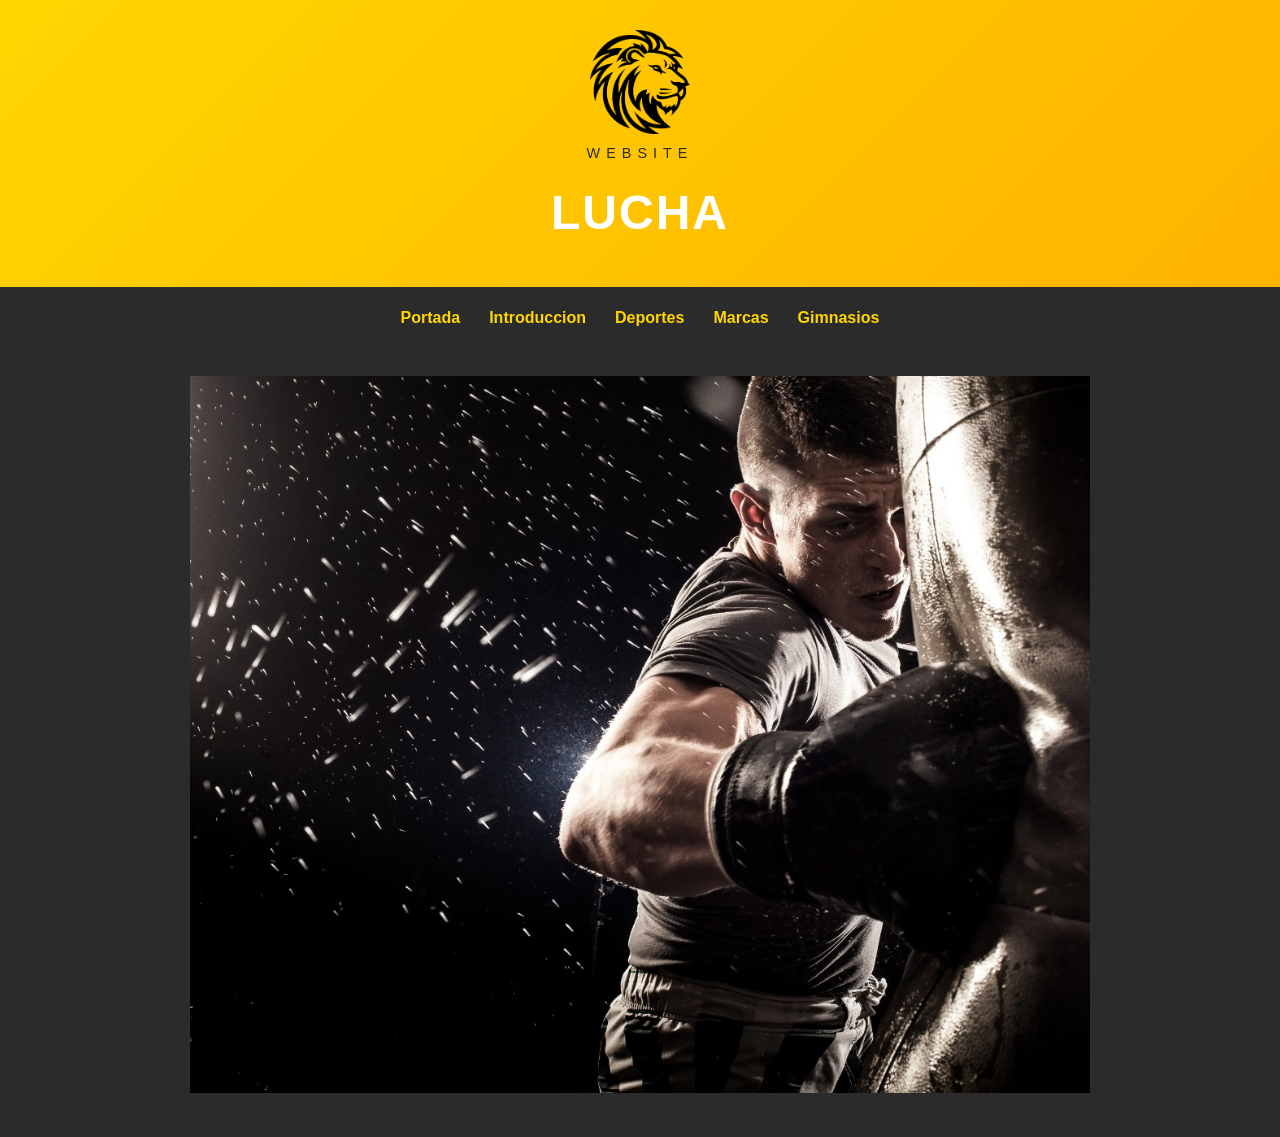
==== index.html @ 3c6f9ee6 "Add files via upload" ====
<!DOCTYPE html>
<html lang="es">
    <head>
        <meta charset="UTF-8">
        <meta http-equiv="X-UA-Compatible" content="IE=edge">
        <meta name="viewport" content="width=device-width, initial-scale=1.0">
            <title>Plantilla Amarillo</title>
        <link rel="stylesheet" href="introduccion.css">
    </head>
    <body>
        <header>
            <img src="descargar.png" alt="logo" width= "100"> 
                <h2>website</h2>
                    <h1>Lucha</h1>
        </header>
        <nav>
             <a href="Portada.html">Portada</a>
            <a href="Introduccion.html">Introduccion</a>
            <a href="Deportes.html">Deportes</a>
            <a href="Marcas.html">Marcas</a>
            <a href="Gimnasios.html">Gimnasios</a>
            <section class="imagen-grande">
    <img src="lg-b-captura de pantalla 2024-02-05 190219.png" alt="Descripción de la imagen">
</section>
        </nav>
---- introduccion.css ----
@import url('https://fonts.googleapis.com/css2?family=Anybody&display=swap');

* {
    margin:0;
    padding:0;
    box-sizing: border-box;
}

body{
    min-height: 100vh;
    background-color: #fff;
    color:#000;
    font-family: 'Anybody', cursive;
}

header {
    /* min-height: 300px; */
    background-color: rgba(158, 20, 20, 0.904);
    text-align: center;
    padding:60px;
    
}
header h1{
    font-size: 2.5em;
    color: #ffff;
}
nav {
    /* height: 50px; */
    background-color: #000;
    color:#fff;
    text-align: center;
}
nav a{
    text-decoration: none;
    color:#fff;
    padding:15px 20px;
    display:inline-block;
    /* background-color: red; */
}

nav a:hover{
    text-decoration: underline;
}
main article{
    /* background-color: red; */
    padding:20px 0;
    overflow: hidden;
    
}
main article h2{
    width:40%;
    min-width: 400px;
    background-color: rgba(158, 20, 20, 0.904);
    padding:20px;
    
}
main article .contenido{
    padding:30px;
    /* background-color: aqua; */
}
main article img{
    
    width: 40%;
    min-width: 100px;
    max-width: 200px;
    margin-right: 20px;;
    float:left;
}
main article p{
    margin-top:20px;
    /* margin-left:20px; */
    line-height: 25px;
}
main .info{
    background-color: rgb(138, 9, 9);
    text-align: center;
    font-weight: bolder;
    
}
main .info p{
    padding:40px 20% 0;
    line-height: 20px;;
}

main .info img{
    width: 20%;
    max-width: 200px;
    /* border:5px solid #fff; */
    margin-bottom: -20px;
}
footer{
    /* height: 50px; */
    background-color: #000;
    color:#fff;
    text-align: center;
    padding:15px;
}
.imagen-grande {
    text-align: center;
    padding: 30px 20px;
}

.imagen-grande img {
    width: 100%;
    max-width: 900px;
    height: auto;
    display: block;
    margin: 0 auto;
}
:root {
    --amarillo: #ffd600;
    --oscuro: #2b2b2b;
    --fondo: #fffbe6;
    --verde: #2e9e44;
    --rojo: #d9432f;
}

* {
    box-sizing: border-box;
}

body {
    margin: 0;
    font-family: 'Poppins', sans-serif;
    background-color: var(--fondo);
    color: var(--oscuro);
    line-height: 1.6;
}

/* Cabecera */
header {
    background: linear-gradient(135deg, #ffd600, #ffb300);
    text-align: center;
    padding: 30px 20px;
}

header h1 {
    font-family: 'Oswald', sans-serif;
    font-size: clamp(1.8rem, 5vw, 3rem);
    text-transform: uppercase;
    letter-spacing: 2px;
    margin: 10px 0 5px;
}

header h2 {
    font-size: 0.9rem;
    font-weight: 400;
    letter-spacing: 6px;
    text-transform: uppercase;
    margin: 0;
}

/* Menú */
nav {
    background-color: var(--oscuro);
    display: flex;
    flex-wrap: wrap;
    justify-content: center;
    gap: 10px 25px;
    padding: 14px;
    position: sticky;
    top: 0;
    z-index: 10;
}

nav a {
    color: var(--amarillo);
    text-decoration: none;
    font-weight: 600;
    padding: 4px 2px;
    border-bottom: 2px solid transparent;
    transition: 0.2s;
}

nav a:hover {
    color: #fff;
    border-bottom-color: var(--amarillo);
}

/* Contenido principal en cuadrícula */
main {
    max-width: 1100px;
    margin: 40px auto;
    padding: 0 20px;
    display: grid;
    grid-template-columns: repeat(auto-fit, minmax(320px, 1fr));
    gap: 25px;
}

/* Tarjetas */
article {
    background: #fff;
    border-radius: 16px;
    padding: 25px;
    box-shadow: 0 6px 18px rgba(0, 0, 0, 0.1);
    border-top: 6px solid var(--amarillo);
    transition: transform 0.2s, box-shadow 0.2s;
}

article:hover {
    transform: translateY(-4px);
    box-shadow: 0 10px 24px rgba(0, 0, 0, 0.15);
}

article.beneficio { border-top-color: var(--verde); }
article.perjuicio { border-top-color: var(--rojo); }

article h2 {
    font-family: 'Oswald', sans-serif;
    text-align: center;
    text-transform: uppercase;
    letter-spacing: 1px;
    margin: 0 0 20px;
}

article h2::after {
    content: "";
    display: block;
    width: 60px;
    height: 4px;
    background: var(--amarillo);
    margin: 10px auto 0;
    border-radius: 2px;
}

/* Imágenes de las tarjetas (las vacías no se muestran) */
.contenido img {
    display: block;
    max-width: 100%;
    height: auto;
    margin: 0 auto 15px;
    border-radius: 12px;
}

.contenido img[src=""] {
    display: none;
}

/* Listas con iconos */
ul {
    list-style: none;
    margin: 0;
    padding: 0;
}

li {
    position: relative;
    padding-left: 30px;
    margin-bottom: 12px;
    font-size: 0.95rem;
}

li::before {
    position: absolute;
    left: 0;
    font-weight: bold;
}

.beneficio li::before {
    content: "✔";
    color: var(--verde);
}

.perjuicio li::before {
    content: "✖";
    color: var(--rojo);
}

/* Bloque destacado final */
.info {
    grid-column: 1 / -1;
    background: var(--oscuro);
    color: #fff;
    border-radius: 16px;
    padding: 30px;
    display: flex;
    align-items: center;
    justify-content: center;
    gap: 25px;
    text-align: center;
    flex-wrap: wrap;
}

.info p {
    max-width: 600px;
    margin: 0;
    font-size: 1.05rem;
}

.info img {
    width: 90px;
    height: 90px;
    padding: 12px;
    background: var(--amarillo);
    border-radius: 50%;
}

/* Pie de página */
footer {
    background: var(--amarillo);
    text-align: center;
    padding: 25px 20px;
}

footer p {
    margin: 0 0 8px;
}

footer h3 {
    font-family: 'Oswald', sans-serif;
    margin: 0;
    letter-spacing: 1px;
}
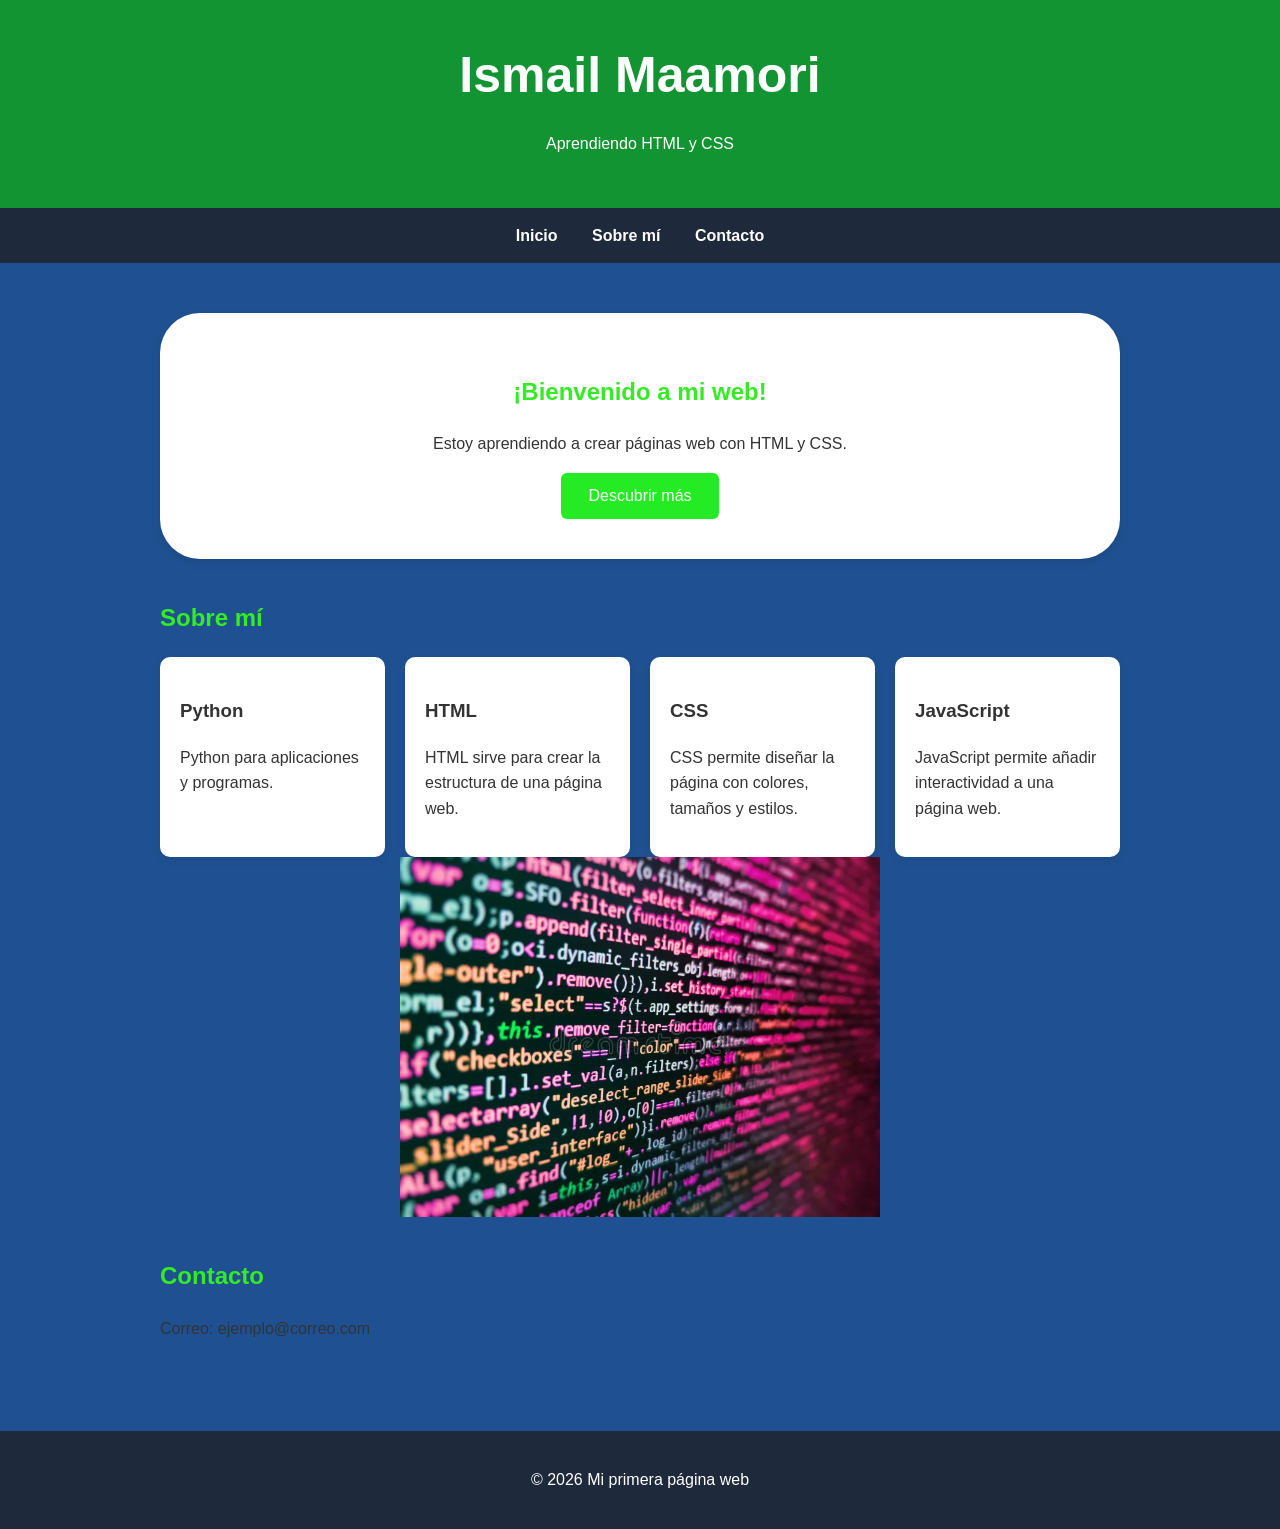
==== commit a2ea1630: "Add files via upload" ====
--- a/index.html
+++ b/index.html
@@ -1,25 +1,113 @@
 <!DOCTYPE html>
+
 <html lang="es">
-    <head>
-        <meta charset="UTF-8">
-        <meta http-equiv="X-UA-Compatible" content="IE=edge">
-        <meta name="viewport" content="width=device-width, initial-scale=1.0">
-            <title>Plantilla Amarillo</title>
-        <link rel="stylesheet" href="introduccion.css">
-    </head>
-    <body>
-        <header>
-            <img src="descargar.png" alt="logo" width= "100"> 
-                <h2>website</h2>
-                    <h1>Lucha</h1>
-        </header>
-        <nav>
-             <a href="Portada.html">Portada</a>
-            <a href="Introduccion.html">Introduccion</a>
-            <a href="Deportes.html">Deportes</a>
-            <a href="Marcas.html">Marcas</a>
-            <a href="Gimnasios.html">Gimnasios</a>
-            <section class="imagen-grande">
-    <img src="lg-b-captura de pantalla 2024-02-05 190219.png" alt="Descripción de la imagen">
-</section>
-        </nav>+
+<head>
+
+    <meta charset="UTF-8">
+
+    <meta name="viewport" content="width=device-width, initial-scale=1.0">
+
+    <title>Mi primera página web</title>
+
+    <link rel="stylesheet" href="costra.css">
+
+</head>
+
+<body>
+
+    <header>
+
+        <h1>Ismail Maamori</h1>
+
+        <p>Aprendiendo HTML y CSS</p>
+
+    </header>
+
+    <nav>
+
+        <a href="#inicio">Inicio</a>
+
+        <a href="#sobre-mi">Sobre mí</a>
+
+        <a href="#contacto">Contacto</a>
+
+    </nav>
+
+    <main>
+
+        <section id="inicio" class="presentacion">
+
+            <h2>¡Bienvenido a mi web!</h2>
+
+            <p>Estoy aprendiendo a crear páginas web con HTML y CSS.</p>
+
+            <button>Descubrir más</button>
+
+        </section>
+
+        <section id="sobre-mi">
+
+            <h2>Sobre mí</h2>
+
+            <div class="tarjetas">
+                <article class="tarjeta">
+
+                    <h3>Python</h3>
+
+                    <p>Python para aplicaciones y programas.</p>
+
+                </article>
+
+                <article class="tarjeta">
+
+                    <h3>HTML</h3>
+
+                    <p>HTML sirve para crear la estructura de una página web.</p>
+
+                </article>
+
+                <article class="tarjeta">
+
+                    <h3>CSS</h3>
+
+                    <p>CSS permite diseñar la página con colores, tamaños y estilos.</p>
+
+                </article>
+
+                <article class="tarjeta">
+
+                    <h3>JavaScript</h3>
+
+                    <p>JavaScript permite añadir interactividad a una página web.</p>
+
+                </article>
+
+            </div>
+
+            <img src="código-fuente-de-programación-equipo-tecnología-moderna-aplicación-codificación-por-desarrollador-programadores-software-en-241804713.webp" alt="Mi imagen" class="centrada">
+
+
+            </div>
+
+        </section>
+
+        <section id="contacto">
+
+            <h2>Contacto</h2>
+
+            <p>Correo: ejemplo@correo.com</p>
+
+        </section>
+
+    </main>
+
+    <footer>
+
+        <p>© 2026 Mi primera página web</p>
+
+    </footer>
+
+</body>
+
+</html>
--- a/costra.css
+++ b/costra.css
@@ -0,0 +1,222 @@
+/* Estilos generales */
+
+* {
+
+    box-sizing: border-box;
+
+}
+
+body {
+
+    font-family: Arial, sans-serif;
+
+    margin: 0;
+
+    background-color: #1f5192;
+
+    color: #333;
+
+    line-height: 1.6;
+
+}
+
+/* Cabecera */
+
+header {
+
+    background-color: #129432;
+
+    color: white;
+
+    text-align: center;
+
+    padding: 35px 20px;
+
+}
+
+header h1 {
+
+    margin: 0;
+
+    font-size: 50px;
+
+}
+
+/* Menú de navegación */
+
+nav {
+
+    background-color: #1e293b;
+
+    text-align: center;
+
+    padding: 15px;
+
+}
+
+nav a {
+
+    color: white;
+
+    text-decoration: none;
+
+    margin: 0 15px;
+
+    font-weight: bold;
+
+}
+
+nav a:hover {
+
+    color: #93c5fd;
+
+}
+
+/* Contenido principal */
+
+main {
+
+    max-width: 1000px;
+
+    margin: 30px auto;
+
+    padding: 20px;
+
+}
+
+section {
+
+    margin-bottom: 40px;
+
+}
+
+h2 {
+
+    color: #35eb25;
+
+}
+
+/* Presentación */
+
+.presentacion {
+
+    background-color: white;
+
+    text-align: center;
+
+    padding: 40px 20px;
+
+    border-radius: 40px;
+
+    box-shadow: 0 4px 10px rgba(0, 0, 0, 0.1);
+
+}
+
+/* Botón */
+
+button {
+
+    background-color: #25eb25;
+
+    color: white;
+
+    border: none;
+
+    padding: 14px 27px;
+
+    border-radius: 6px;
+
+    cursor: pointer;
+
+    font-size: 16px;
+
+}
+
+button:hover {
+
+    background-color: #015e09;
+
+}
+
+/* Tarjetas */
+
+.tarjetas {
+
+    display: flex;
+
+    gap: 20px;
+
+    flex-wrap: wrap;
+
+}
+
+.tarjeta {
+
+    flex: 1;
+
+    min-width: 200px;
+
+    background-color: white;
+
+    padding: 20px;
+
+    border-radius: 10px;
+
+    box-shadow: 0 3px 8px rgba(0, 0, 0, 0.08);
+
+    transition: transform 0.3s;
+
+}
+
+.tarjeta:hover {
+
+    transform: translateY(-5px);
+
+}
+
+/* Pie de página */
+
+footer {
+
+    background-color: #1e293b;
+
+    color: white;
+
+    text-align: center;
+
+    padding: 20px;
+
+}
+
+/* Adaptación a móviles */
+
+@media (max-width: 600px) {
+
+    header h1 {
+
+        font-size: 28px;
+
+    }
+
+    nav a {
+
+        display: inline-block;
+
+        margin: 5px 8px;
+
+    }
+
+    .tarjetas {
+
+        flex-direction: column;
+
+    }
+
+}
+
+.centrada {
+  display: block;
+  margin-left: auto;
+  margin-right: auto;
+  width: 50%; /* Opcional: define un ancho */
+}  
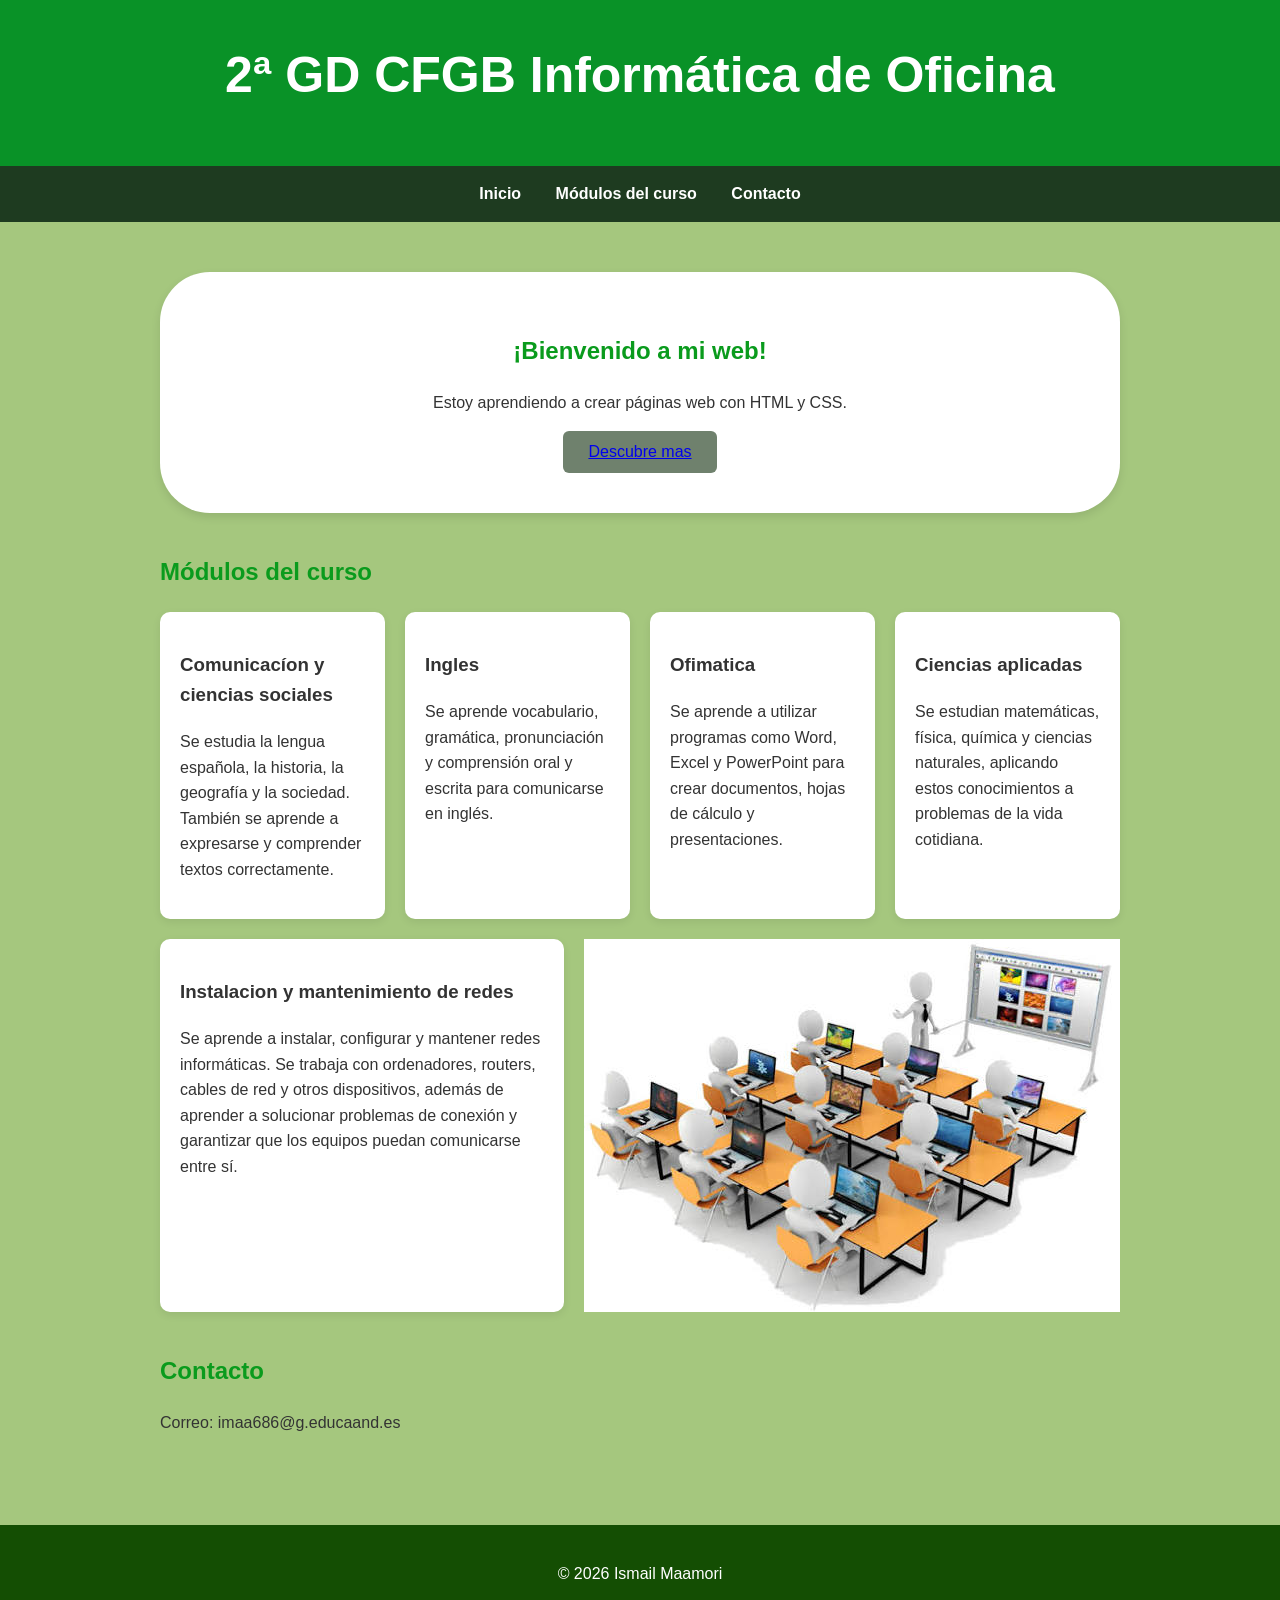
==== commit d55c6cc9: "Add files via upload" ====
--- a/index.html
+++ b/index.html
@@ -8,9 +8,9 @@
 
     <meta name="viewport" content="width=device-width, initial-scale=1.0">
 
-    <title>Mi primera página web</title>
+    <title>2ª GD CFGB Informática de Oficina</title>
 
-    <link rel="stylesheet" href="costra.css">
+    <link rel="stylesheet" href="estilo.css">
 
 </head>
 
@@ -18,9 +18,9 @@
 
     <header>
 
-        <h1>Ismail Maamori</h1>
+        <h1>2ª GD CFGB Informática de Oficina</h1>
 
-        <p>Aprendiendo HTML y CSS</p>
+        <p></p>
 
     </header>
 
@@ -28,7 +28,7 @@
 
         <a href="#inicio">Inicio</a>
 
-        <a href="#sobre-mi">Sobre mí</a>
+        <a href="#sobre-mi">Módulos del curso</a>
 
         <a href="#contacto">Contacto</a>
 
@@ -42,52 +42,58 @@
 
             <p>Estoy aprendiendo a crear páginas web con HTML y CSS.</p>
 
-            <button>Descubrir más</button>
+            <button> 
+                <a href="https://sites.google.com/g.educaand.es/telepizzawebcom/inicio" class="mi-boton">Descubre mas</a> 
+            </button>
 
         </section>
 
         <section id="sobre-mi">
 
-            <h2>Sobre mí</h2>
+            <h2>Módulos del curso</h2>
 
             <div class="tarjetas">
+
                 <article class="tarjeta">
 
-                    <h3>Python</h3>
+                    <h3>Comunicacíon y ciencias sociales</h3>
 
-                    <p>Python para aplicaciones y programas.</p>
+                    <p>Se estudia la lengua española, la historia, la geografía y la sociedad. También se aprende a expresarse y comprender textos correctamente.</p>
+
+                </article>
+
+                 <article class="tarjeta">
+
+                    <h3>Ingles</h3>
+
+                    <p>Se aprende vocabulario, gramática, pronunciación y comprensión oral y escrita para comunicarse en inglés.</p>
+
+                </article>
+
+                 <article class="tarjeta">
+
+                    <h3>Ofimatica</h3>
+
+                    <p>Se aprende a utilizar programas como Word, Excel y PowerPoint para crear documentos, hojas de cálculo y presentaciones.</p>
 
                 </article>
 
                 <article class="tarjeta">
 
-                    <h3>HTML</h3>
+                    <h3>Ciencias aplicadas</h3>
 
-                    <p>HTML sirve para crear la estructura de una página web.</p>
+                    <p>Se estudian matemáticas, física, química y ciencias naturales, aplicando estos conocimientos a problemas de la vida cotidiana.</p>
 
                 </article>
 
                 <article class="tarjeta">
 
-                    <h3>CSS</h3>
+                    <h3>Instalacion y mantenimiento de redes</h3>
 
-                    <p>CSS permite diseñar la página con colores, tamaños y estilos.</p>
+                    <p>Se aprende a instalar, configurar y mantener redes informáticas. Se trabaja con ordenadores, routers, cables de red y otros dispositivos, además de aprender a solucionar problemas de conexión y garantizar que los equipos puedan comunicarse entre sí.</p>
 
                 </article>
-
-                <article class="tarjeta">
-
-                    <h3>JavaScript</h3>
-
-                    <p>JavaScript permite añadir interactividad a una página web.</p>
-
-                </article>
-
-            </div>
-
-            <img src="código-fuente-de-programación-equipo-tecnología-moderna-aplicación-codificación-por-desarrollador-programadores-software-en-241804713.webp" alt="Mi imagen" class="centrada">
-
-
+                    <img src="clase.jpg" alt="Clase">
             </div>
 
         </section>
@@ -96,7 +102,7 @@
 
             <h2>Contacto</h2>
 
-            <p>Correo: ejemplo@correo.com</p>
+            <p>Correo: imaa686@g.educaand.es</p>
 
         </section>
 
@@ -104,7 +110,7 @@
 
     <footer>
 
-        <p>© 2026 Mi primera página web</p>
+        <p>© 2026 Ismail Maamori</p>
 
     </footer>
 
--- a/estilo.css
+++ b/estilo.css
@@ -0,0 +1,215 @@
+/* Estilos generales */
+
+* {
+
+    box-sizing: border-box;
+
+}
+
+body {
+
+    font-family: Arial, sans-serif;
+
+    margin: 0;
+
+    background-color: #a5c77e;
+
+    color: #333;
+
+    line-height: 1.6;
+
+}
+
+/* Cabecera */
+
+header {
+
+    background-color: #099227;
+
+    color: white;
+
+    text-align: center;
+
+    padding: 35px 20px;
+
+}
+
+header h1 {
+
+    margin: 0;
+
+    font-size: 50px;
+
+}
+
+/* Menú de navegación */
+
+nav {
+
+    background-color: #1e3b20;
+
+    text-align: center;
+
+    padding: 15px;
+
+}
+
+nav a {
+
+    color: white;
+
+    text-decoration: none;
+
+    margin: 0 15px;
+
+    font-weight: bold;
+
+}
+
+nav a:hover {
+
+    color: #93c5fd;
+
+}
+
+/* Contenido principal */
+
+main {
+
+    max-width: 1000px;
+
+    margin: 30px auto;
+
+    padding: 20px;
+
+}
+
+section {
+
+    margin-bottom: 40px;
+
+}
+
+h2 {
+
+    color: #0a9b1d;
+
+}
+
+/* Presentación */
+
+.presentacion {
+
+    background-color: white;
+
+    text-align: center;
+
+    padding: 40px 20px;
+
+    border-radius: 50px;
+
+    box-shadow: 0 4px 10px rgba(0, 0, 0, 0.1);
+
+}
+
+/* Botón */
+
+button {
+
+    background-color: #6f816d;
+
+    color: white;
+
+    border: none;
+
+    padding: 12px 25px;
+
+    border-radius: 6px;
+
+    cursor: pointer;
+
+    font-size: 16px;
+
+}
+
+button:hover {
+
+    background-color: #0a6e20;
+
+}
+
+/* Tarjetas */
+
+.tarjetas {
+
+    display: flex;
+
+    gap: 20px;
+
+    flex-wrap: wrap;
+
+}
+
+.tarjeta {
+
+    flex: 1;
+
+    min-width: 200px;
+
+    background-color: white;
+
+    padding: 20px;
+
+    border-radius: 10px;
+
+    box-shadow: 0 3px 8px rgba(0, 0, 0, 0.08);
+
+    transition: transform 0.3s;
+
+}
+
+.tarjeta:hover {
+
+    transform: translateY(-5px);
+
+}
+
+/* Pie de página */
+
+footer {
+
+    background-color: #144e03;
+
+    color: white;
+
+    text-align: center;
+
+    padding: 20px;
+
+}
+
+/* Adaptación a móviles */
+
+@media (max-width: 600px) {
+
+    header h1 {
+
+        font-size: 28px;
+
+    }
+
+    nav a {
+
+        display: inline-block;
+
+        margin: 5px 8px;
+
+    }
+
+    .tarjetas {
+
+        flex-direction: column;
+
+    }
+
+}
